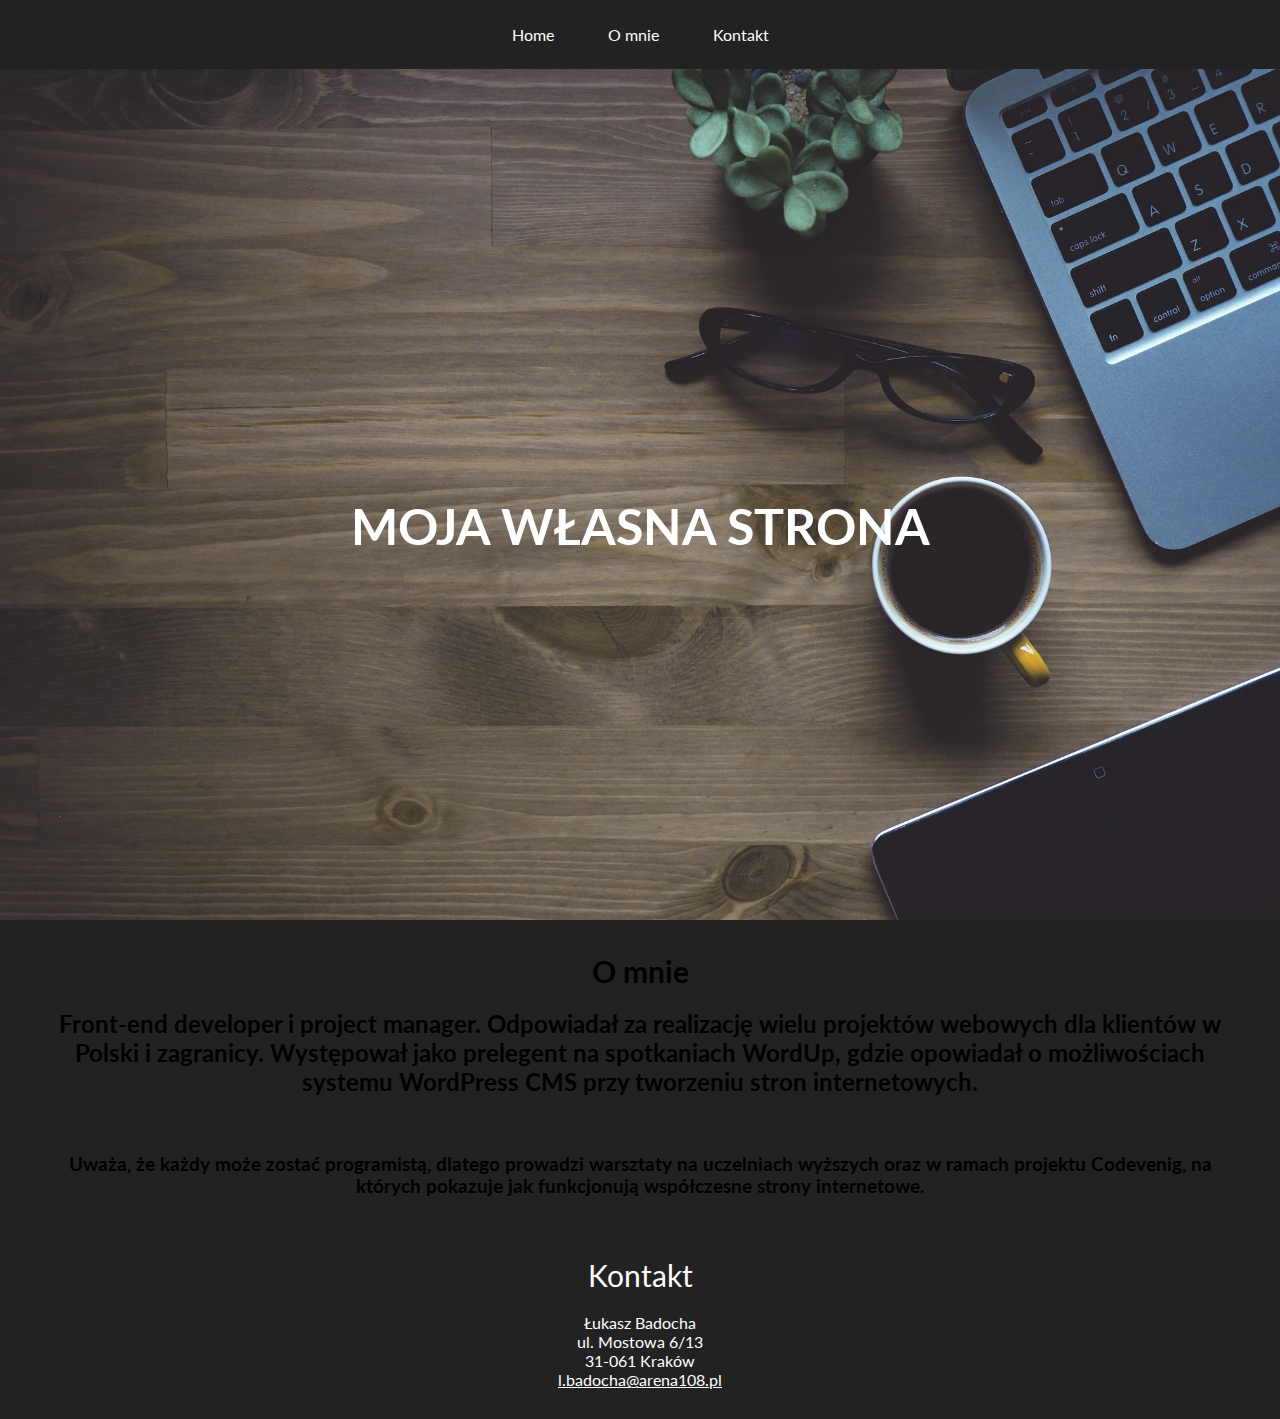
==== projekt-do-poprawy/index.html @ cdc55ea6 "commit1" ====
<!DOCTYPE html>
<html lang="pl">

<head>
  <meta charset="UTF-8">
  <title>Moja własna strona</title>
  <link href='http://fonts.googleapis.com/css?family=Lato&subset=latin,latin-ext' rel='stylesheet' type='text/css'>
  <link rel="stylesheet" href="css/style.css">
</head>

<body>


  <nav id="menu">
    <div class="menu-item"><a href="#">Home</a></div>
    <div class="menu-item"><a href="#about">O mnie</a></div>
    <div class="menu-item"><a href="#contact">Kontakt</a></div>
  </navv>


  <nav id="header">
    <img src="img/header-background.jpg" alt="Zdjęcie nagłówkowe">
    <div id="main-header-text">Moja własna strona</div>
  </nav>

  <nav id="about">
    <h1 id="about-header">O mnie</h1>
    <h2 class="about-content">Front-end developer i project manager. Odpowiadał za realizację wielu projektów webowych dla klientów w Polski i zagranicy. Występował jako prelegent na spotkaniach WordUp, gdzie opowiadał o możliwościach systemu WordPress CMS przy tworzeniu stron internetowych.</h2>
    <br />

    <h3 class="about-content"> Uważa, że każdy może zostać programistą, dlatego prowadzi warsztaty na uczelniach wyższych oraz w ramach projektu Codevenig, na których pokazuje jak funkcjonują współczesne strony internetowe.</h3>

  </nav>


  <div id="contact">
    <div id="contact-header">Kontakt</div>
    <div id="contact-content">
      Łukasz Badocha<br /> 
      ul. Mostowa 6/13<br /> 
      31-061 Kraków<br />
      <a href="mailto:l.badocha@arena108.pl">l.badocha@arena108.pl</a>
    </div>
  </div>

</body>

</html>
---- projekt-do-poprawy/css/style.css ----
body {
  margin: 0;
  font-family: 'Lato', sans-serif;
}

#menu {
  text-align: center;
  background: #222;
  
}

#menu .menu-item {
  display: inline-block;
  padding: 25px;
  list-style: none;
}

#menu ul {
  margin: 0;
}

#menu .menu-item a{
  text-decoration: none;
  color: #fff;
}

#menu .menu-item a:hover{
  color: #999;
}

#header {
  position: relative;
  text-align: center;
}

#header img{
  width: 100%;
}

#header #main-header-text {
  position: absolute;
  top: 50%;
  font-size: 50px;
  font-weight: 700;
  margin: 0 auto;
  left: 0;
  right: 0;
  text-transform: uppercase;
  color: #fff;
  
}

#about {
  margin: 30px 0;
  padding: 0 50px;
}

#about #about-header{
  font-size: 30px;
  text-align: center;
  margin-bottom: 20px;
}

#about .about-content{
  text-align: center;
}

#contact {
  padding: 30px 50px;
  background: #222;
}

#contact #contact-header{
  font-size: 30px;
  text-align: center;
  margin-bottom: 20px;
  color: #fff;
}

#contact #contact-content {
  text-align: center;
  color: #fff;
}

#contact #contact-content a {
  color: #fff;
}

#contact #contact-content a:hover {
  color: #999;
}
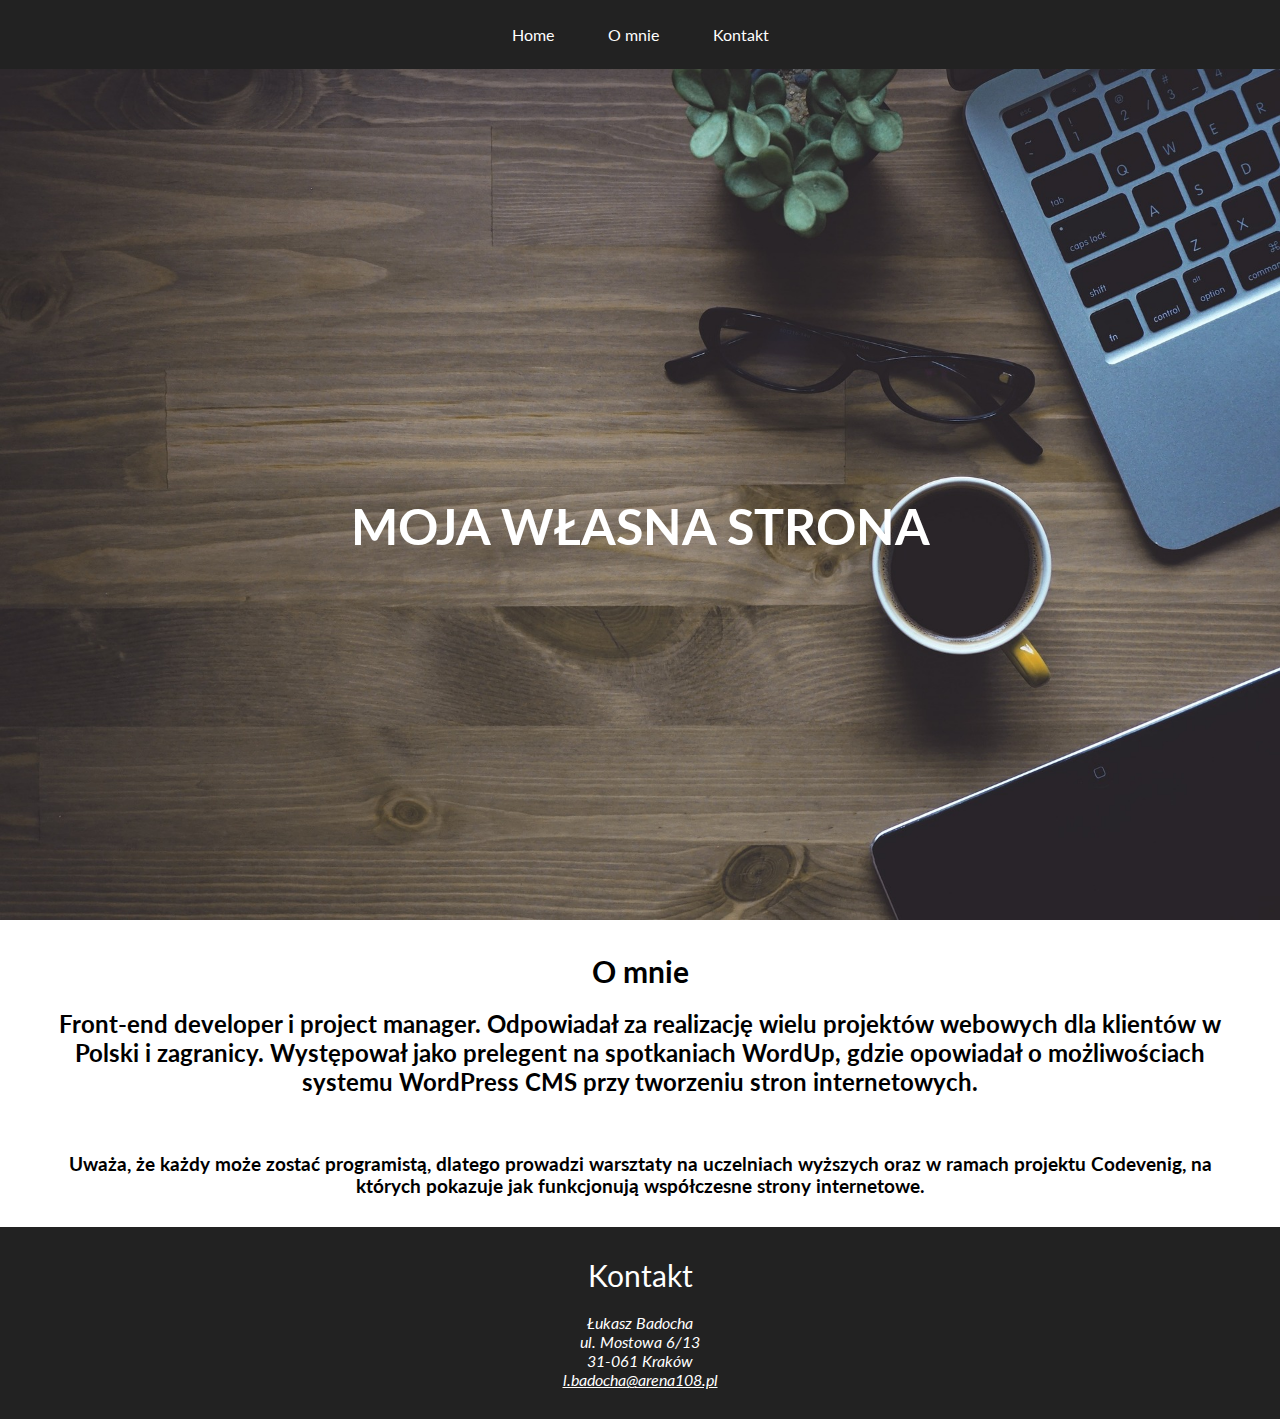
==== commit a6c12f73: "zmiana2" ====
--- a/projekt-do-poprawy/index.html
+++ b/projekt-do-poprawy/index.html
@@ -15,12 +15,12 @@
     <div class="menu-item"><a href="#">Home</a></div>
     <div class="menu-item"><a href="#about">O mnie</a></div>
     <div class="menu-item"><a href="#contact">Kontakt</a></div>
-  </navv>
+  </nav>
 
 
   <nav id="header">
     <img src="img/header-background.jpg" alt="Zdjęcie nagłówkowe">
-    <div id="main-header-text">Moja własna strona</div>
+    <header id="main-header-text">Moja własna strona</header>
   </nav>
 
   <nav id="about">
@@ -33,15 +33,15 @@
   </nav>
 
 
-  <div id="contact">
-    <div id="contact-header">Kontakt</div>
-    <div id="contact-content">
+  <footer id="contact">
+    <nav id="contact-header">Kontakt</nav>
+    <address id="contact-content">
       Łukasz Badocha<br /> 
       ul. Mostowa 6/13<br /> 
       31-061 Kraków<br />
       <a href="mailto:l.badocha@arena108.pl">l.badocha@arena108.pl</a>
-    </div>
-  </div>
+    </address>
+  </footer>
 
 </body>
 
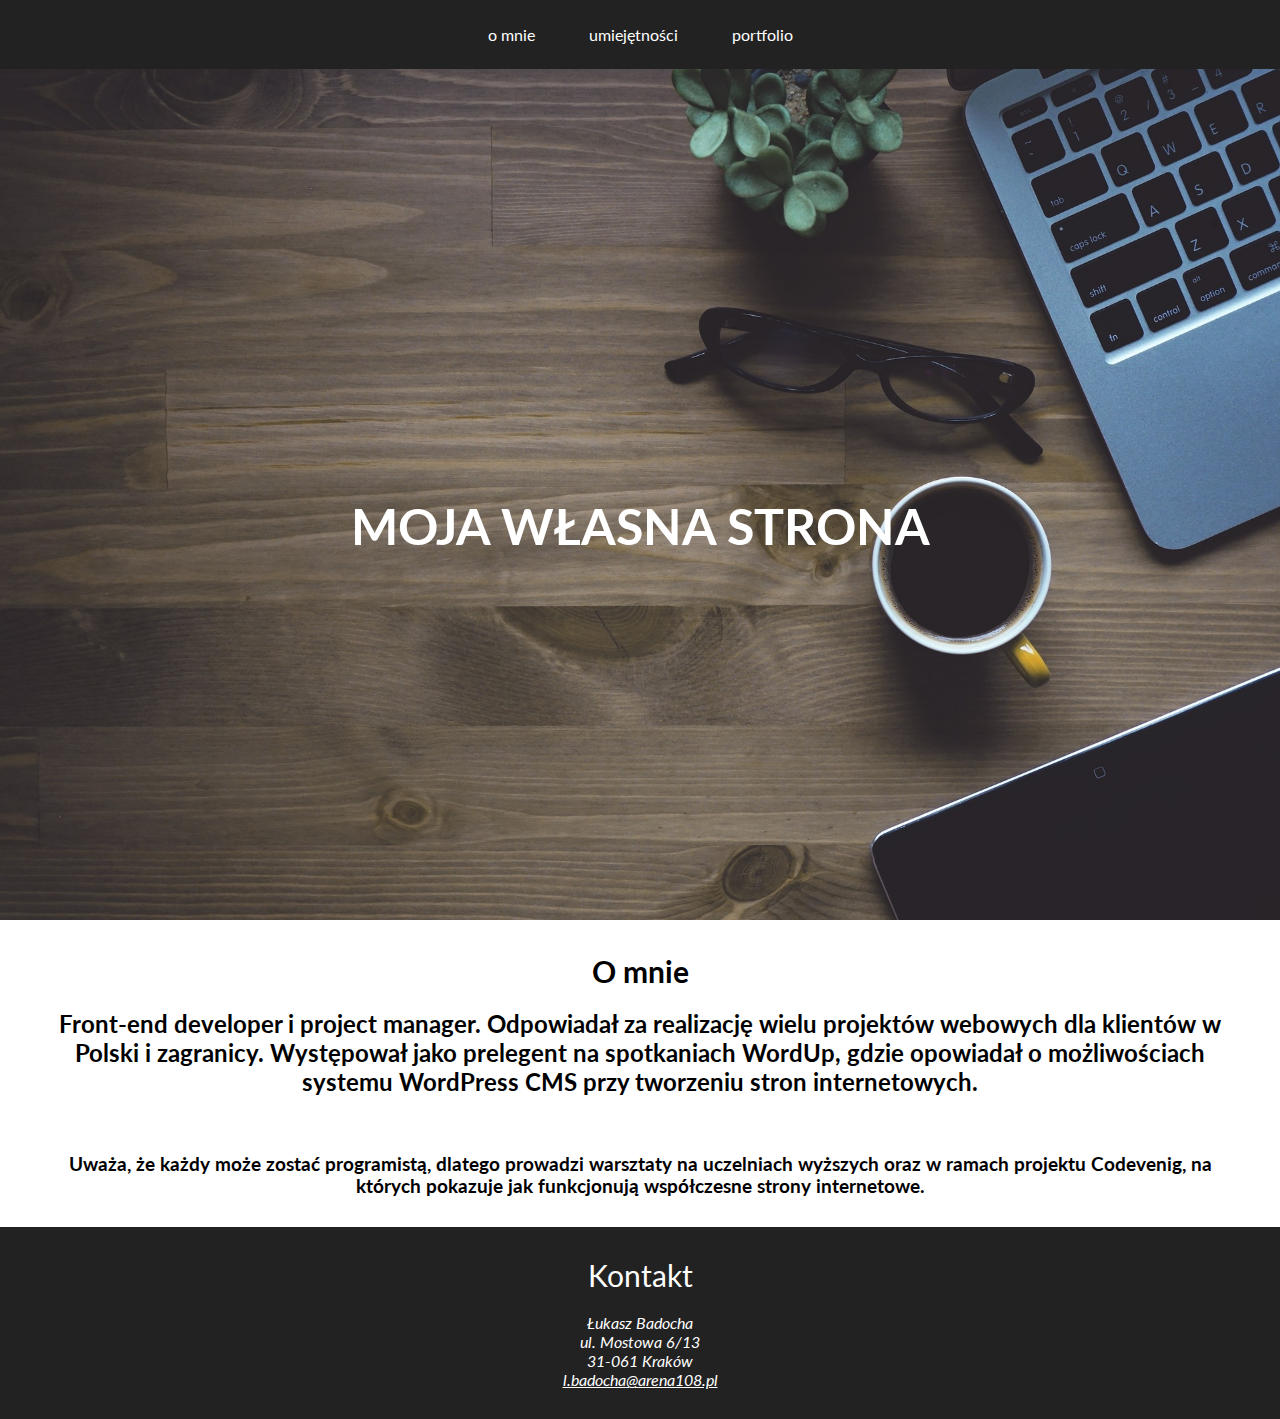
==== commit 5603f3bf: "commit" ====
--- a/projekt-do-poprawy/index.html
+++ b/projekt-do-poprawy/index.html
@@ -12,17 +12,16 @@
 
 
   <nav id="menu">
-    <div class="menu-item"><a href="#">Home</a></div>
-    <div class="menu-item"><a href="#about">O mnie</a></div>
-    <div class="menu-item"><a href="#contact">Kontakt</a></div>
-  </nav>
-
-
+    <div class="menu-item"><a href="#about">o mnie</a></div>
+    <div class="menu-item"><a href="#skills">umiejętności</a></div>
+    <div class="menu-item"><a href="#portfolio">portfolio</a></div>
+    </nav>
   <nav id="header">
     <img src="img/header-background.jpg" alt="Zdjęcie nagłówkowe">
     <header id="main-header-text">Moja własna strona</header>
   </nav>
 
+    
   <nav id="about">
     <h1 id="about-header">O mnie</h1>
     <h2 class="about-content">Front-end developer i project manager. Odpowiadał za realizację wielu projektów webowych dla klientów w Polski i zagranicy. Występował jako prelegent na spotkaniach WordUp, gdzie opowiadał o możliwościach systemu WordPress CMS przy tworzeniu stron internetowych.</h2>
--- a/projekt-do-poprawy/css/style.css
+++ b/projekt-do-poprawy/css/style.css
@@ -1,11 +1,12 @@
 body {
-  margin: 0;
+  margin:0;
   font-family: 'Lato', sans-serif;
 }
 
 #menu {
   text-align: center;
   background: #222;
+  color: #1ac056;    
   
 }
 
